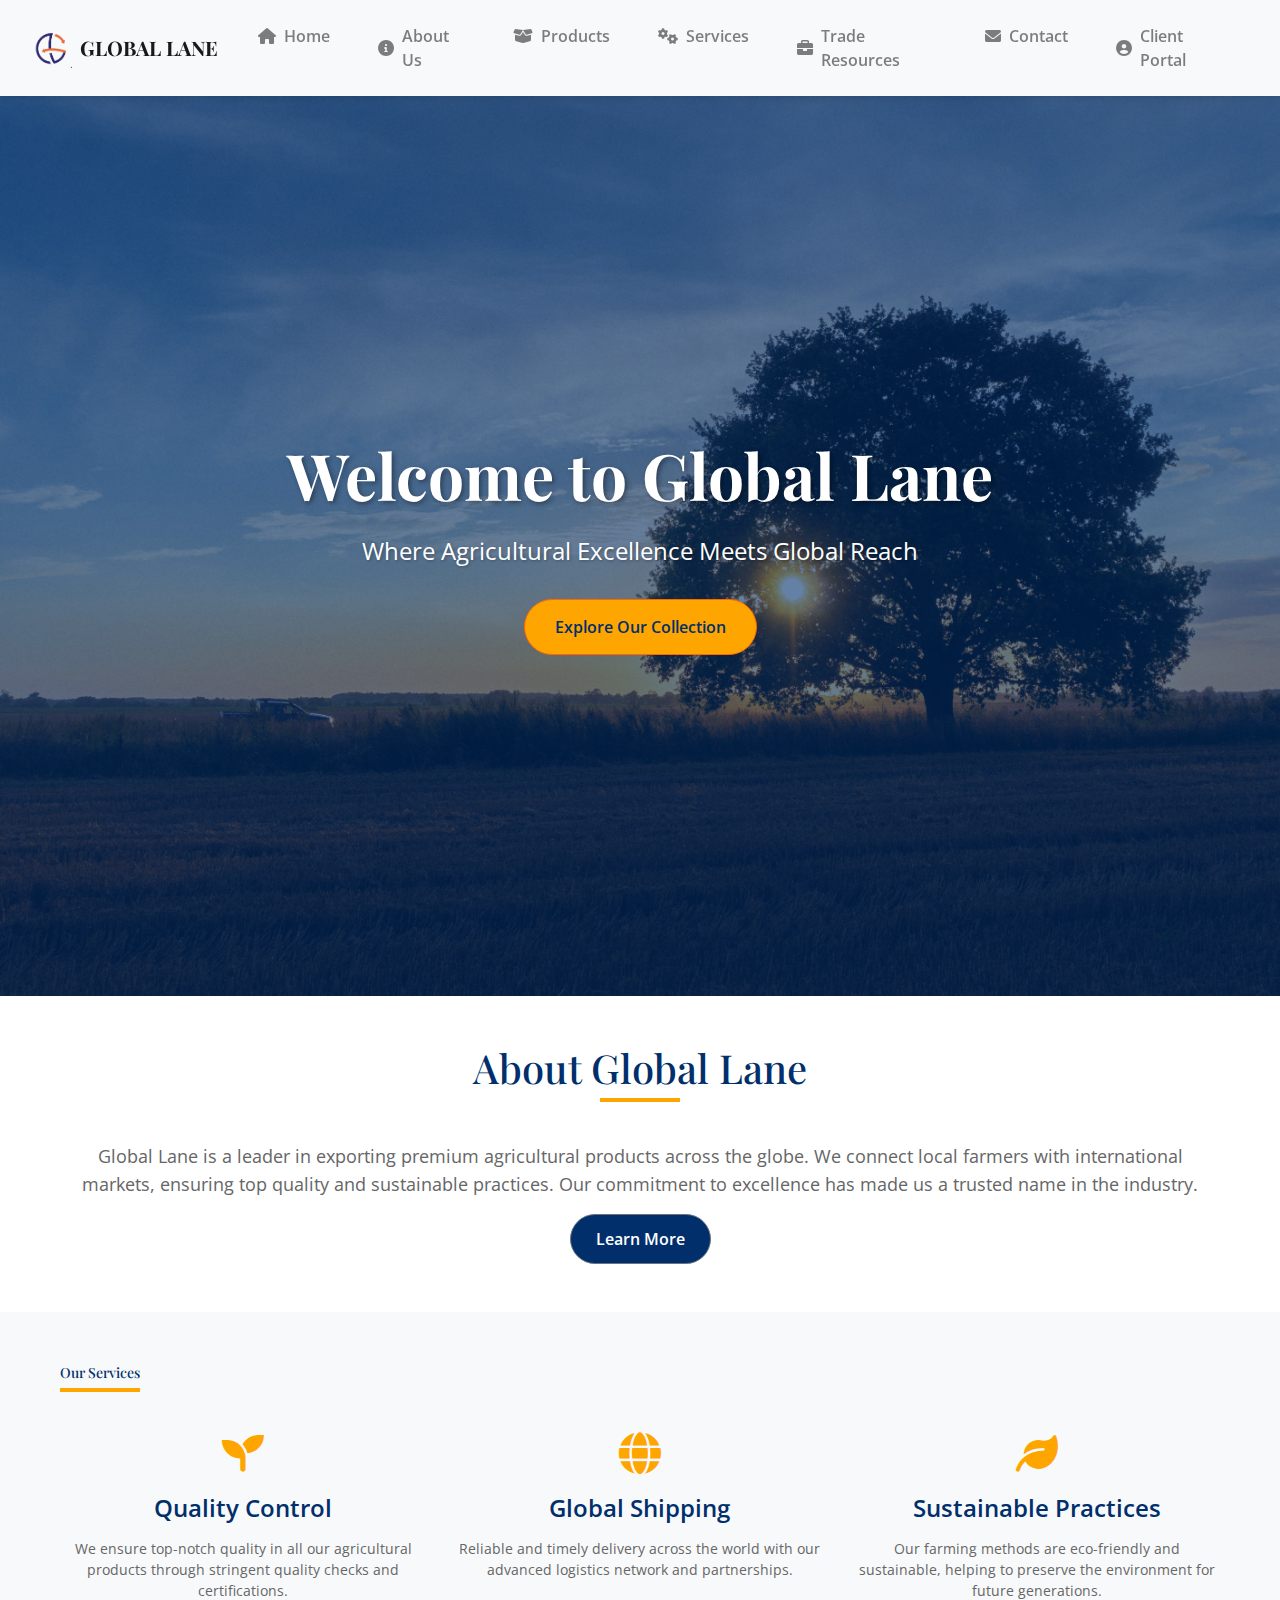
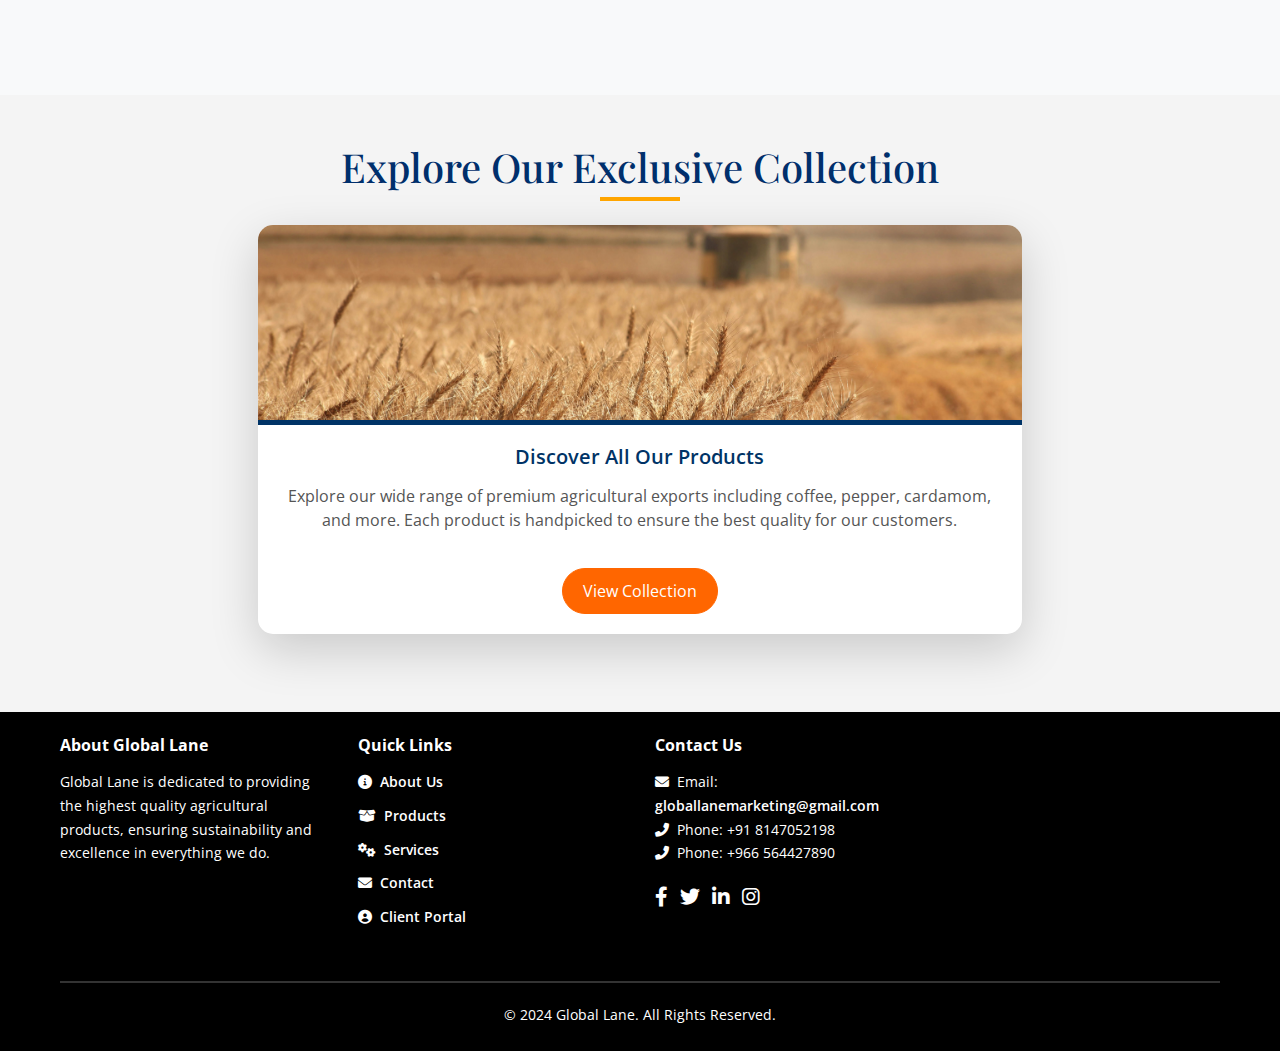
==== index.html @ 6f91a020 "hari" ====
<!DOCTYPE html>
<html lang="en">

<head>
    <meta charset="UTF-8">
    <meta name="viewport" content="width=device-width, initial-scale=1.0">
    <title>Global Lane | Premium Agricultural Exports</title>
    <link rel="stylesheet" href="https://stackpath.bootstrapcdn.com/bootstrap/4.5.2/css/bootstrap.min.css">
    <link href="https://fonts.googleapis.com/css2?family=Open+Sans:wght@400;600&family=Playfair+Display:wght@700&display=swap" rel="stylesheet">
    <link rel="stylesheet" href="styles.css">
    <link rel="stylesheet" href="https://cdnjs.cloudflare.com/ajax/libs/font-awesome/6.0.0-beta3/css/all.min.css">
    <link rel="icon" href="Globallane.png" type="image/x-icon">
    <!-- Google tag (gtag.js) -->
<script async src="https://www.googletagmanager.com/gtag/js?id=G-0VL8JG1CEC"></script>
<script>
  window.dataLayer = window.dataLayer || [];
  function gtag(){dataLayer.push(arguments);}
  gtag('js', new Date());

  gtag('config', 'G-0VL8JG1CEC');
</script>
</head>

<body>
    <!-- Navigation Bar -->
    <nav class="navbar navbar-expand-lg navbar-light bg-light sticky-top">
        <a class="navbar-brand" href="#">
            <img src="Globallane.png" alt="Global Lane Logo" class="logo mr-2"> Global Lane
        </a>
        <button class="navbar-toggler" type="button" data-toggle="collapse" data-target="#navbarNav">
            <span class="navbar-toggler-icon"></span>
        </button>
        <div class="collapse navbar-collapse" id="navbarNav">
            <ul class="navbar-nav ml-auto">
                <li class="nav-item">
                    <a class="nav-link" href="index.html">
                        <i class="fas fa-home mr-2"></i> Home
                    </a>
                </li>
                <li class="nav-item">
                    <a class="nav-link" href="about.html">
                        <i class="fas fa-info-circle mr-2"></i> About Us
                    </a>
                </li>
                <li class="nav-item">
                    <a class="nav-link" href="products.html">
                        <i class="fas fa-box-open mr-2"></i> Products
                    </a>
                </li>
                <li class="nav-item">
                    <a class="nav-link" href="services.html">
                        <i class="fas fa-cogs mr-2"></i> Services
                    </a>
                </li>
                <li class="nav-item">
                    <a class="nav-link" href="trade-resources.html">
                        <i class="fas fa-briefcase mr-2"></i> Trade Resources
                    </a>
                </li>
                <li class="nav-item">
                    <a class="nav-link" href="contact.html">
                        <i class="fas fa-envelope mr-2"></i> Contact
                    </a>
                </li>
                <li class="nav-item">
                    <a class="nav-link" href="client-portal.html">
                        <i class="fas fa-user-circle mr-2"></i> Client Portal
                    </a>
                </li>
            </ul>
        </div>
    </nav>
    
    <!-- Enhanced Hero Section -->
    <section class="hero position-relative">
        <div class="hero-content text-center">
            <h1>Welcome to Global Lane</h1>
            <p>Where Agricultural Excellence Meets Global Reach</p>
            <a href="products.html" class="btn btn-primary">Explore Our Collection</a>
        </div>
        <div class="overlay"></div> <!-- Add an overlay for a more stylish look -->
    </section>

    <!-- About Us Summary -->
    <section class="about-us py-5">
        <div class="container text-center">
            <h2>About Global Lane</h2>
            <p>Global Lane is a leader in exporting premium agricultural products across the globe. We connect local farmers with international markets, ensuring top quality and sustainable practices. Our commitment to excellence has made us a trusted name in the industry.</p>
            <a href="about.html" class="btn btn-secondary">Learn More</a>
        </div>
    </section>

    <!-- Key Services -->
    <section class="services py-5 bg-light">
        <div class="container">
            <h2 class="text-center">Our Services</h2>
            <div class="row text-center">
                <div class="col-md-4">
                    <i class="fas fa-seedling fa-3x"></i>
                    <h4>Quality Control</h4>
                    <p>We ensure top-notch quality in all our agricultural products through stringent quality checks and certifications.</p>
                </div>
                <div class="col-md-4">
                    <i class="fas fa-globe fa-3x"></i>
                    <h4>Global Shipping</h4>
                    <p>Reliable and timely delivery across the world with our advanced logistics network and partnerships.</p>
                </div>
                <div class="col-md-4">
                    <i class="fas fa-leaf fa-3x"></i>
                    <h4>Sustainable Practices</h4>
                    <p>Our farming methods are eco-friendly and sustainable, helping to preserve the environment for future generations.</p>
                </div>
            </div>
        </div>
    </section>

    <!-- Collection Section -->
    <!-- Our Collection Section -->
<!-- Our Collection Section -->
<section id="collection" class="py-5 text-center">
    <div class="container">
        <h2 class="mb-4">Explore Our Exclusive Collection</h2>
        <div class="row justify-content-center">
            <div class="col-md-8">
                <div class="card shadow-lg border-0">
                    <img src="meric-tuna-CE1OvMrZumQ-unsplash.jpg" class="card-img-top" alt="Our Products Collection">
                    <div class="card-body">
                        <h5 class="card-title">Discover All Our Products</h5>
                        <p class="card-text">
                            Explore our wide range of premium agricultural exports including coffee, pepper, cardamom, and more. Each product is handpicked to ensure the best quality for our customers.
                        </p>
                        <a href="products.html" class="btn btn-primary btn-lg mt-3">
                            View Collection
                        </a>
                    </div>
                </div>
             
                  
        </div>
    </div>
</section>



    <!-- Client Testimonials
    <section class="testimonials py-5 bg-light">
        <div class="container">
            <h2 class="text-center">What Our Clients Say</h2>
            <div id="testimonialCarousel" class="carousel slide" data-ride="carousel">
                <div class="carousel-inner">
                    <div class="carousel-item active">
                        <div class="d-flex justify-content-center">
                            <div class="testimonial text-center">
                                <p>"Global Lane provided us with the best quality produce, and their service was impeccable!"</p>
                                <h5>John Doe, ABC Corp</h5>
                            </div>
                        </div>
                    </div>
                    <div class="carousel-item">
                        <div class="d-flex justify-content-center">
                            <div class="testimonial text-center">
                                <p>"The shipment arrived on time, and the products exceeded our expectations in every way."</p>
                                <h5>Jane Smith, XYZ Ltd.</h5>
                            </div>
                        </div>
                    </div>
                    <div class="carousel-item">
                        <div class="d-flex justify-content-center">
                            <div class="testimonial text-center">
                                <p>"Global Lane's commitment to sustainability aligns perfectly with our company's values."</p>
                                <h5>Michael Lee, Green Earth</h5>
                            </div>
                        </div>
                    </div>
                </div>
                <a class="carousel-control-prev" href="#testimonialCarousel" role="button" data-slide="prev">
                    <span class="carousel-control-prev-icon" aria-hidden="true"></span>
                    <span class="sr-only">Previous</span>
                </a>
                <a class="carousel-control-next" href="#testimonialCarousel" role="button" data-slide="next">
                    <span class="carousel-control-next-icon" aria-hidden="true"></span>
                    <span class="sr-only">Next</span>
                </a>
            </div>
        </div>
    </section>
     -->

    <!-- Footer Section -->
    <footer class="footer bg-black text-white py-4">
        <div class="container">
            <div class="row">
                <!-- About Section -->
                <div class="col-md-3 mb-3">
                    <h5>About Global Lane</h5>
                    <p>Global Lane is dedicated to providing the highest quality agricultural products, ensuring sustainability and excellence in everything we do.</p>
                </div>
                <!-- Quick Links with Icons -->
                <div class="col-md-3 mb-3">
                    <h5>Quick Links</h5>
                    <ul class="list-unstyled">
                        <li><a href="about.html" class="text-white"><i class="fas fa-info-circle mr-2"></i>About Us</a></li>
                        <li><a href="products.html" class="text-white"><i class="fas fa-box-open mr-2"></i>Products</a></li>
                        <li><a href="services.html" class="text-white"><i class="fas fa-cogs mr-2"></i>Services</a></li>
                        <li><a href="contact.html" class="text-white"><i class="fas fa-envelope mr-2"></i>Contact</a></li>
                        <li><a href="client-portal.html" class="text-white"><i class="fas fa-user-circle mr-2"></i>Client Portal</a></li>
                    </ul>
                </div>
                <!-- Contact Section with Icons -->
                <div class="col-md-3">
                    <h5>Contact Us</h5>
                    <p><i class="fas fa-envelope mr-2"></i>Email: <a href="mailto:globallanemarketing@gmail.com" class="text-white">globallanemarketing@gmail.com</a></p>
                    <p><i class="fas fa-phone-alt mr-2"></i>Phone: +91 8147052198</p>
                    <p><i class="fas fa-phone-alt mr-2"></i>Phone: +966 564427890</p>
                    <div class="social-icons">
                        <a href="#" class="text-white mr-2"><i class="fab fa-facebook-f"></i></a>
                        <a href="#" class="text-white mr-2"><i class="fab fa-twitter"></i></a>
                        <a href="#" class="text-white mr-2"><i class="fab fa-linkedin-in"></i></a>
                        <a href="https://www.instagram.com/globallane_international/" class="text-white"><i class="fab fa-instagram"></i></a>
                    </div>
                </div>
            </div>
            <hr class="bg-white">
            <div class="text-center">
                <p>&copy; 2024 Global Lane. All Rights Reserved.</p>
            </div>
        </div>
    </footer>
    
    

<!-- Scripts -->
<script src="https://code.jquery.com/jquery-3.5.1.slim.min.js"></script>
<script src="https://cdn.jsdelivr.net/npm/@popperjs/core@2.5.2/dist/umd/popper.min.js"></script>
<script src="https://stackpath.bootstrapcdn.com/bootstrap/4.5.2/js/bootstrap.min.js"></script>
</body>

</html>
---- styles.css ----
/* Global Styles */
body, html {
    font-family: 'Open Sans', sans-serif;
    margin: 0;
    padding: 0;
    scroll-behavior: smooth;
    background-color: #f4f4f4;
    color: #333;
}

.container {
    max-width: 1200px;
    margin: 0 auto;
    padding: 0 20px;
}

/* Navigation Bar */
.navbar {
    background: rgba(0, 47, 108, 0.9);
    backdrop-filter: blur(10px);
    box-shadow: 0 2px 10px rgba(0, 0, 0, 0.1);
}

.navbar-brand {
    font-family: 'Playfair Display', serif;
    font-weight: 700;
    color: #FFA500;
}
.anton-regular {
    font-family: "Anton", sans-serif;
    font-weight: 400;
    font-style: normal;
  }
  
// <uniquifier>: Use a unique and descriptive class name
// <weight>: Use a value from 400 to 900

.playfair-display-uniquifier {
  font-family: "Playfair Display", serif;
  font-optical-sizing: auto;
  font-weight: <weight>;
  font-style: normal;
}

.nav-link {
    color: #ffffff;
    font-weight: 600;
    transition: color 0.3s ease;
}

.nav-link:hover {
    color: #FFA500;
}

/* Hero Section */
.hero {
    position: relative;
    height: 100vh;
    background: linear-gradient(rgba(0, 47, 108, 0.7), rgba(0, 47, 108, 0.7)), url('closeup-shot-rice-plant-sunset-with-plantation-background.jpg') center center/cover no-repeat;
    color: #ffffff;
    display: flex;
    align-items: center;
    justify-content: center;
    text-align: center;
    animation: fadeIn 2s ease-in-out;
}

.hero h1 {
    font-family: 'Playfair Display', serif;
    font-size: 3.5rem;
    font-weight: 700;
    margin-bottom: 20px;
    text-shadow: 2px 2px 5px rgba(0, 0, 0, 0.3);
}

.hero p {
    font-size: 1.5rem;
    margin-bottom: 30px;
    text-shadow: 1px 1px 3px rgba(0, 0, 0, 0.3);
}

.hero .btn {
    background-color: #FFA500;
    color: #002F6C;
    font-weight: 600;
    padding: 15px 30px;
    border-radius: 30px;
    transition: background-color 0.3s ease, transform 0.3s ease;
}

.hero .btn:hover {
    background-color: #002F6C;
    color: #FFA500;
    transform: scale(1.1);
}

@media (max-width: 768px) {
    .hero h1 {
        font-size: 2.5rem;
    }

    .hero p {
        font-size: 1.2rem;
    }

    .hero .btn {
        padding: 10px 20px;
    }
}

/* Section Headings */
section h2 {
    font-family: 'Playfair Display', serif;
    font-size: 2.5rem;
    color: #002F6C;
    margin-bottom: 40px;
    text-align: center;
    position: relative;
    z-index: 1;
    display: inline-block;
    padding-bottom: 10px;
}

section h2::after {
    content: '';
    width: 80px;
    height: 4px;
    background: #FFA500;
    position: absolute;
    left: 50%;
    bottom: 0;
    transform: translateX(-50%);
}

@media (max-width: 768px) {
    section h2 {
        font-size: 2rem;
    }
}

/* About Us Section */
.about-us {
    padding: 60px 0;
    background-color: #ffffff;
    animation: fadeInUp 1s ease-in-out;
}

.about-us p {
    font-size: 1.1rem;
    line-height: 1.6;
    color: #666;
}

.about-us .btn {
    background-color: #002F6C;
    color: #ffffff;
    font-weight: 600;
    border-radius: 30px;
    padding: 12px 25px;
    transition: background-color 0.3s ease, transform 0.3s ease;
}

.about-us .btn:hover {
    background-color: #FFA500;
    color: #002F6C;
    transform: scale(1.1);
}

/* Services Section */
.services {
    padding: 60px 0;
    background-color: #f4f4f4;
}

.services .col-md-4 {
    margin-bottom: 30px;
    animation: fadeInUp 1.2s ease-in-out;
}

.services i {
    color: #FFA500;
    margin-bottom: 20px;
}

.services h4 {
    color: #002F6C;
    font-weight: 600;
    margin-bottom: 15px;
}

.services p {
    color: #666;
}

/* Featured Products Section */
.featured-products {
    padding: 60px 0;
    background-color: #ffffff;
}

.featured-products .card {
    border: none;
    border-radius: 10px;
    box-shadow: 0 4px 20px rgba(0, 0, 0, 0.1);
    transition: transform 0.3s ease, box-shadow 0.3s ease;
    animation: fadeInUp 1.4s ease-in-out;
}

.featured-products .card:hover {
    transform: translateY(-10px);
    box-shadow: 0 8px 25px rgba(0, 0, 0, 0.2);
}

.featured-products .card img {
    border-top-left-radius: 10px;
    border-top-right-radius: 10px;
}

.featured-products .card-title {
    color: #002F6C;
    font-weight: 600;
    margin-bottom: 10px;
}

.featured-products .btn {
    background-color: #FFA500;
    color: #002F6C;
    font-weight: 600;
    border-radius: 30px;
    transition: background-color 0.3s ease, transform 0.3s ease;
}

.featured-products .btn:hover {
    background-color: #002F6C;
    color: #FFA500;
    transform: scale(1.1);
}

/* Testimonials Section */
.testimonials {
    padding: 60px 0;
    background-color: #f4f4f4;
}

.testimonials .testimonial {
    font-size: 1.2rem;
    color: #666;
    font-style: italic;
}

.testimonials h5 {
    color: #002F6C;
    font-weight: 600;
    margin-top: 20px;
}

/* Footer */
footer {
    background-color: #000000;
    color: #ffffff;
    padding: 20px 0;
}

footer p {
    margin: 0;
    font-size: 1rem;
}

footer a {
    color: #FFA500;
    font-weight: 600;
    transition: color 0.3s ease;
}

footer a:hover {
    color: #ffffff;
}

/* Animations */
@keyframes fadeIn {
    from {
        opacity: 0;
    }
    to {
        opacity: 1;
    }
}

@keyframes fadeInUp {
    from {
        opacity: 0;
        transform: translateY(20px);
    }
    to {
        opacity: 1;
        transform: translateY(0);
    }
}

/* Hero Section */
.hero {
    position: relative;
    height: 100vh;
    background: url('pexels-iurii-laimin-78973777-18780597.jpg') center center/cover no-repeat;
    color: #ffffff;
    display: flex;
    align-items: center;
    justify-content: center;
    text-align: center;
    overflow: hidden;
}

.hero .overlay {
    position: absolute;
    top: 0;
    left: 0;
    width: 100%;
    height: 100%;
    background: rgba(0, 47, 108, 0.6); /* Semi-transparent blue overlay */
    z-index: 1;
}

.hero-content {
    position: relative;
    z-index: 2;
}

.hero h1 {
    font-family: 'Playfair Display', serif;
    font-size: 4rem;
    font-weight: 700;
    margin-bottom: 20px;
    text-shadow: 2px 2px 5px rgba(0, 0, 0, 0.4);
}

.hero p {
    font-size: 1.5rem;
    margin-bottom: 30px;
    text-shadow: 1px 1px 3px rgba(0, 0, 0, 0.3);
}

.hero .btn {
    background-color: #FFA500;
    color: #002F6C;
    font-weight: 600;
    padding: 15px 30px;
    border-radius: 30px;
    transition: background-color 0.3s ease, transform 0.3s ease;
    z-index: 2;
}

.hero .btn:hover {
    background-color: #002F6C;
    color: #FFA500;
    transform: scale(1.1);
}

@media (max-width: 768px) {
    .hero h1 {
        font-size: 2.5rem;
    }

    .hero p {
        font-size: 1.2rem;
    }

    .hero .btn {
        padding: 10px 20px;
    }
}


/* Navbar */
.navbar {
    background-color: #002F6C; /* Dark blue background */
    padding: 1rem 2rem;
    box-shadow: 0 4px 8px rgba(0, 0, 0, 0.2);
}

.navbar-brand {
    display: flex;
    align-items: center;
    color: #FFA500; /* Orange color for brand text */
    font-family: 'Playfair Display', serif;
    font-weight: 700;
    text-transform: uppercase;
    transition: color 0.3s ease;
}

.navbar-brand .logo {
    height: 40px;
    margin-right: 10px;
    transition: transform 0.3s ease;
}

.navbar-brand:hover .logo {
    transform: scale(1.1);
}

.navbar-brand:hover {
    color: #ffffff; /* Change brand text color on hover */
}

.navbar-toggler {
    border: none;
    background-color: transparent;
    transition: background-color 0.3s ease;
}

.navbar-toggler-icon {
    background-image: url('data:image/svg+xml,%3Csvg xmlns="http://www.w3.org/2000/svg" width="24" height="24" fill="none" stroke="%23FFA500" stroke-width="2" stroke-linecap="round" stroke-linejoin="round"%3E%3Cpath d="M4 6h16M4 12h16m-7 6h7"%3E%3C/path%3E%3C/svg%3E');
}

.navbar-toggler:hover {
    background-color: rgba(255, 165, 0, 0.2); /* Light orange background on hover */
}

.navbar-nav .nav-item {
    margin: 0 1rem;
}

.navbar-nav .nav-link {
    color: #ffffff; /* White color for nav links */
    font-family: 'Open Sans', sans-serif;
    font-weight: 600;
    transition: color 0.3s ease, padding 0.3s ease;
}

.navbar-nav .nav-link:hover {
    color: #FFA500; /* Orange color on hover */
    padding-bottom: 5px; /* Add a subtle underline effect */
    border-bottom: 2px solid #FFA500;
}

.navbar-collapse {
    justify-content: flex-end;
}

@media (max-width: 768px) {
    .navbar {
        padding: 0.5rem 1rem;
    }

    .navbar-brand .logo {
        height: 30px;
    }
}



/* Featured Products Section */
.featured-products {
    background-color: #f8f9fa;
    padding: 60px 0;
}

.featured-products h2 {
    font-size: 2.5rem;
    margin-bottom: 30px;
    color: #003366; /* Dark blue for the title */
    font-family: 'Playfair Display', serif;
    font-weight: 700;
    position: relative;
    display: inline-block;
}

.featured-products h2::after {
    content: '';
    display: block;
    width: 80px;
    height: 4px;
    background-color: #ff6600; /* Orange underline */
    margin: 10px auto 0;
    border-radius: 2px;
}

.card {
    border: none;
    border-radius: 15px;
    overflow: hidden;
    box-shadow: 0 4px 8px rgba(0, 0, 0, 0.1);
    transition: transform 0.3s ease, box-shadow 0.3s ease;
    position: relative;
    text-align: center;
    margin-bottom: 30px; /* Space below each card */
}

.card:hover {
    transform: translateY(-10px);
    box-shadow: 0 8px 16px rgba(0, 0, 0, 0.2);
}

.card-img-top {
    width: 100%;
    height: 200px; /* Fixed height for consistent image size */
    object-fit: cover; /* Ensures the image covers the area without distortion */
    border-bottom: 5px solid #003366; /* Dark blue border at the bottom of the image */
    transition: opacity 0.5s ease;
}

.card:hover .card-img-top {
    opacity: 0.8;
}

.card-body {
    padding: 20px;
}

.card-title {
    font-size: 1.25rem;
    color: #003366; /* Dark blue for the title */
    font-weight: 600;
    margin-bottom: 15px;
}

.card-text {
    color: #555; /* Darker gray for the text */
    font-size: 1rem;
    margin-bottom: 20px;
}

.btn-primary {
    background-color: #ff6600; /* Orange button background */
    border-color: #ff6600; /* Orange button border */
    border-radius: 30px;
    padding: 10px 20px;
    font-size: 1rem;
    transition: background-color 0.3s ease, border-color 0.3s ease;
}

.btn-primary:hover {
    background-color: #e65c00; /* Darker orange for hover effect */
    border-color: #e65c00; /* Darker orange border on hover */
}

@media (max-width: 767px) {
    .featured-products h2 {
        font-size: 2rem;
    }
    
    .card-title {
        font-size: 1.1rem;
    }
    
    .card-text {
        font-size: 0.9rem;
    }
}


/* Footer Styles */
.footer {
    background-color: #000000; /* Dark background for the footer */
    color: #fff; /* White text color */
    padding: 40px 0;
}

.footer h5 {
    font-size: 1.25rem;
    margin-bottom: 20px;
    font-weight: 600;
}

.footer p {
    font-size: 0.875rem;
    line-height: 1.6;
}

.footer ul {
    padding-left: 0;
    list-style: none;
}

.footer ul li {
    margin-bottom: 10px;
}

.footer ul li a {
    color: #fff;
    text-decoration: none;
}

.footer ul li a:hover {
    text-decoration: underline;
}

.social-icons {
    margin-top: 15px;
}

.social-icons a {
    color: #fff;
    font-size: 1.5rem;
    margin-right: 10px;
    transition: color 0.3s ease;
}

.social-icons a:hover {
    color: #ff6600; /* Orange color for hover effect */
}

hr {
    border: 0;
    height: 1px;
    background-color: #fff; /* White horizontal rule */
    margin: 20px 0;
}

.text-center {
    text-align: center;
    font-size: 0.875rem;
}

@media (max-width: 767px) {
    .footer {
        padding: 30px 0;
    }

    .footer h5 {
        font-size: 1.1rem;
    }

    .footer p, .footer ul li a {
        font-size: 0.75rem;
    }

    .social-icons a {
        font-size: 1.25rem;
    }
}











/* Footer Styles */
.footer {
    background-color: #000000; /* Pure black background */
    color: #ffffff; /* White text */
    padding: 40px 0; /* Padding for better spacing */
    font-size: 14px; /* Adjust text size */
}

.footer img {
    max-width: 150px; /* Adjust the logo size */
    margin-bottom: 15px;
}

.footer h5 {
    font-weight: bold; /* Make headings bold */
    margin-bottom: 15px;
    font-size: 16px; /* Adjust heading size */
}

.footer p, .footer a {
    font-size: 14px;
    line-height: 1.7; /* Increase line spacing for readability */
    color: #ffffff; /* Ensure links are white */
}

.footer a:hover {
    text-decoration: underline; /* Add underline on hover */
    color: #f4d03f; /* Optional hover color */
}

.footer .social-icons a {
    font-size: 20px; /* Make social icons bigger */
    margin-right: 10px; /* Space between icons */
    transition: color 0.3s ease; /* Smooth transition effect */
}

.footer .social-icons a:hover {
    color: #f4d03f; /* Change icon color on hover */
}

/* Responsive adjustments for smaller screens */
@media (max-width: 768px) {
    .footer .row {
        text-align: center; /* Center-align text on mobile */
    }

    .footer .col-md-3 {
        margin-bottom: 30px; /* Space between sections */
    }
}

/* Style for the horizontal line */
.footer hr.bg-white {
    border-top: 1px solid #ffffff;
    opacity: 0.2; /* Slightly fade the line */
    margin: 20px 0;
}

.footer .text-center {
    margin-top: 20px; /* Space between sections */
    font-size: 13px; /* Smaller copyright text */
}
/* General Navbar Styling */
.navbar {
    font-size: 16px;
    font-weight: 500;
    box-shadow: 0 2px 5px rgba(0, 0, 0, 0.1);
}

.navbar-brand {
    font-size: 20px;
    font-weight: bold;
    display: flex;
    align-items: center;
}

.navbar .logo {
    width: 40px;
    height: auto;
}

.navbar-nav .nav-link {
    position: relative;
    padding-left: 15px;
    display: flex;
    align-items: center;
}

.navbar-nav .nav-link i {
    margin-right: 8px;
}

.navbar-nav .nav-item .fas {
    display: inline-block;
}

/* Ensure both text and icons show on mobile screens */
.navbar-nav .nav-text {
    display: inline-block;
}

@media (max-width: 991.98px) {
    .navbar-nav .nav-link {
        justify-content: flex-start;
    }
    .navbar-nav .nav-link i {
        display: inline-block;
    }
    .navbar-nav .nav-link span {
        display: inline-block;
    }
}

/* Sticky Navbar */
.sticky-top {
    position: sticky;
    top: 0;
    z-index: 1030;
}

/* Navbar-toggler custom */
.navbar-toggler {
    border: none;
}

.navbar-toggler-icon {
    color: #000;
}
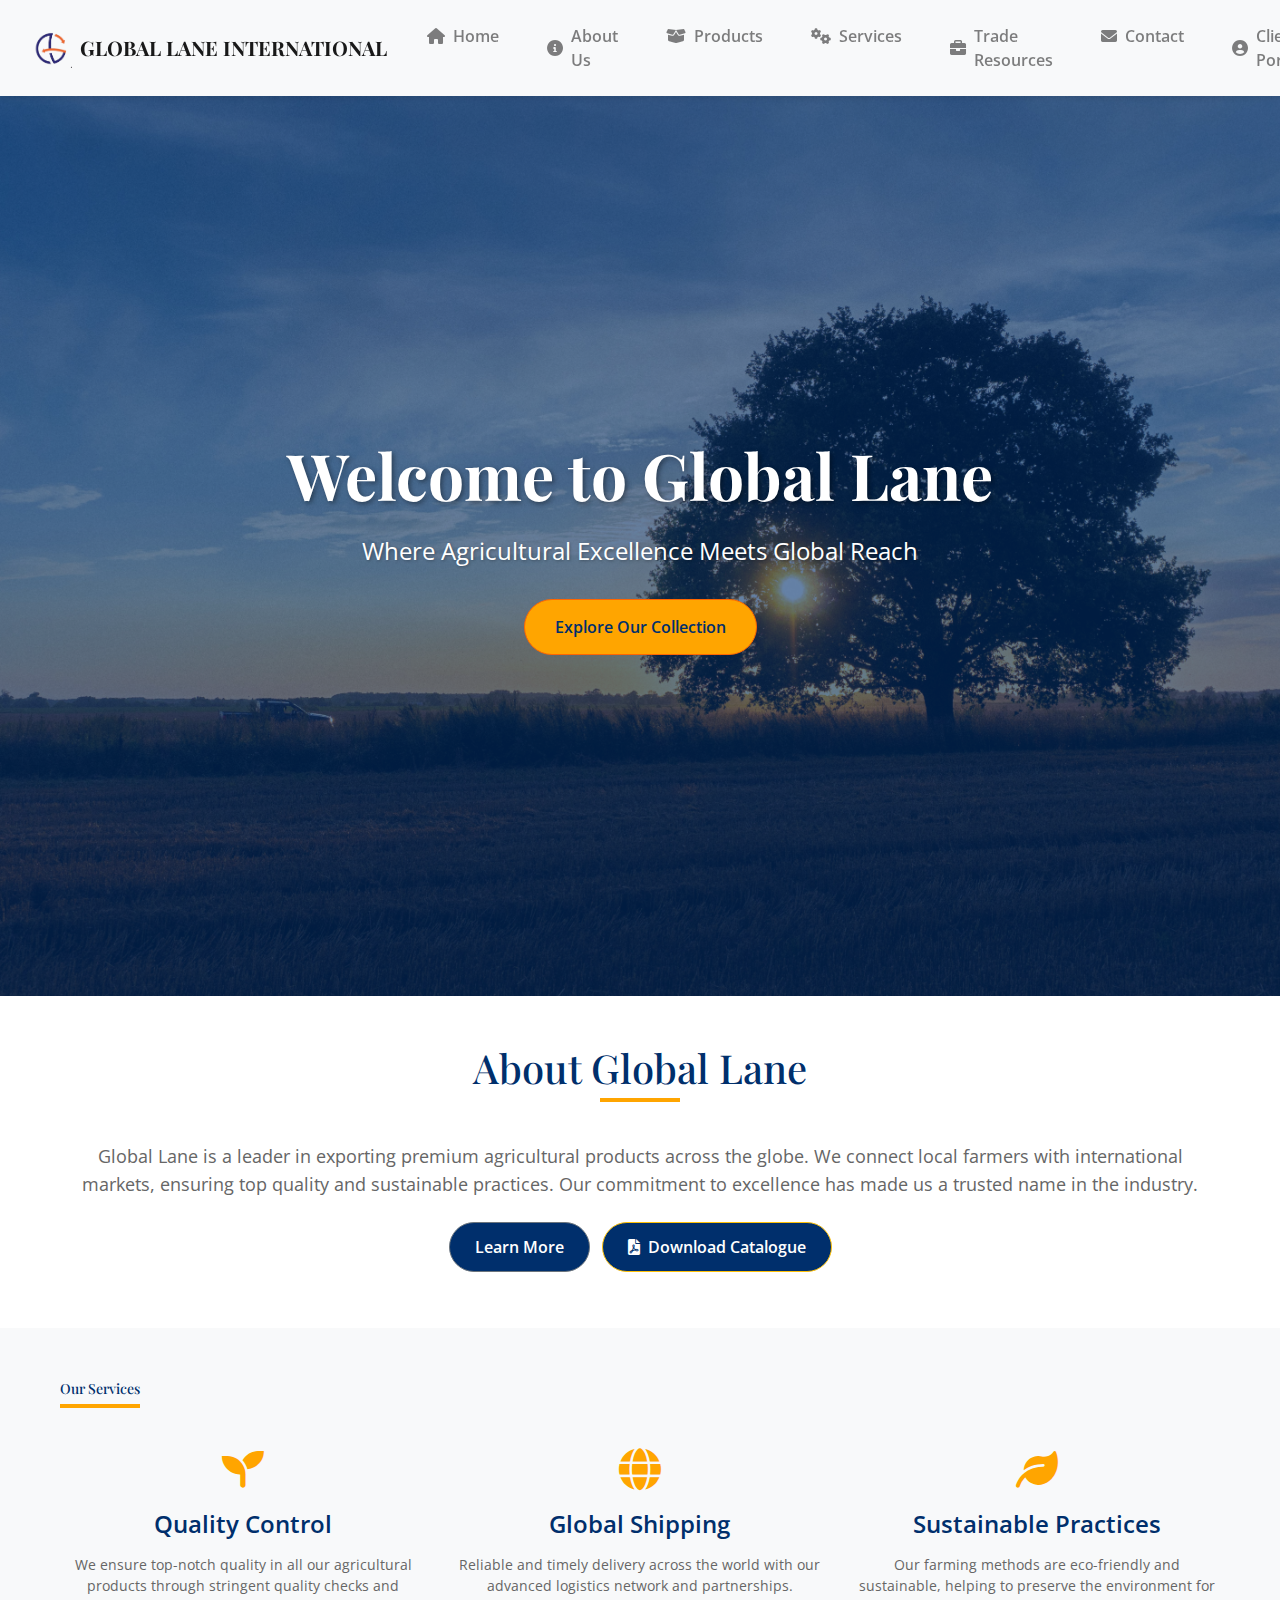
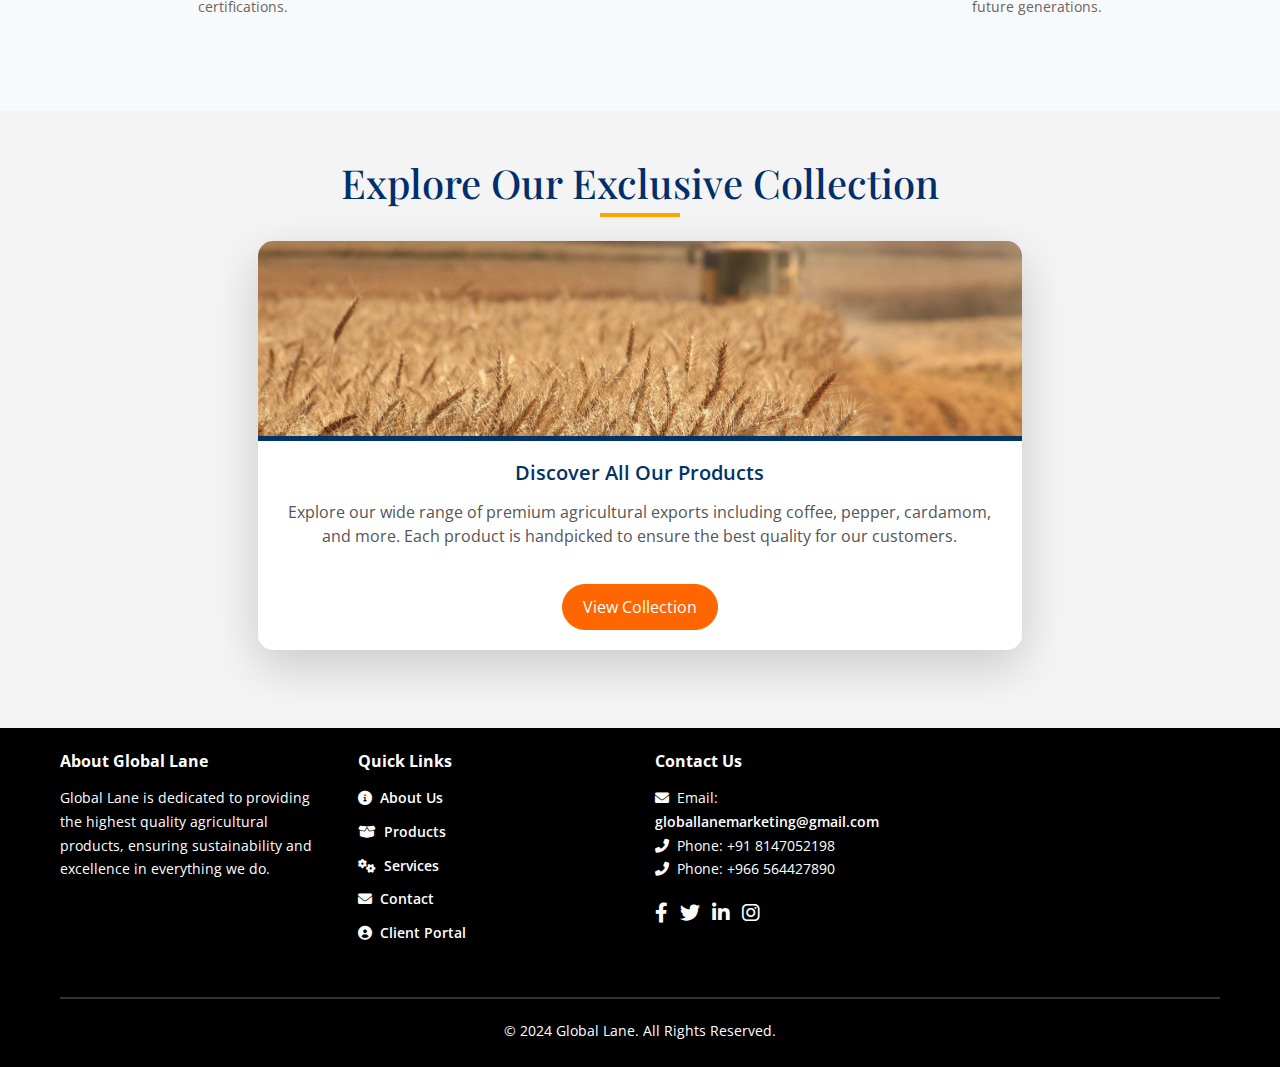
==== commit abb2c02f: "hari" ====
--- a/index.html
+++ b/index.html
@@ -25,7 +25,7 @@
     <!-- Navigation Bar -->
     <nav class="navbar navbar-expand-lg navbar-light bg-light sticky-top">
         <a class="navbar-brand" href="#">
-            <img src="Globallane.png" alt="Global Lane Logo" class="logo mr-2"> Global Lane
+            <img src="Globallane.png" alt="Global Lane Logo" class="logo mr-2"> Global Lane international
         </a>
         <button class="navbar-toggler" type="button" data-toggle="collapse" data-target="#navbarNav">
             <span class="navbar-toggler-icon"></span>
@@ -81,14 +81,18 @@
         <div class="overlay"></div> <!-- Add an overlay for a more stylish look -->
     </section>
 
-    <!-- About Us Summary -->
-    <section class="about-us py-5">
-        <div class="container text-center">
-            <h2>About Global Lane</h2>
-            <p>Global Lane is a leader in exporting premium agricultural products across the globe. We connect local farmers with international markets, ensuring top quality and sustainable practices. Our commitment to excellence has made us a trusted name in the industry.</p>
-            <a href="about.html" class="btn btn-secondary">Learn More</a>
-        </div>
-    </section>
+   <!-- About Us Summary -->
+<section class="about-us py-5">
+    <div class="container text-center">
+        <h2>About Global Lane</h2>
+        <p>Global Lane is a leader in exporting premium agricultural products across the globe. We connect local farmers with international markets, ensuring top quality and sustainable practices. Our commitment to excellence has made us a trusted name in the industry.</p>
+        <a href="about.html" class="btn btn-secondary">Learn More</a>
+        <a href="Global lane internationals (5).pdf" class="btn btn-warning text-black ml-2" download>
+            <i class="fas fa-file-pdf mr-2"></i>Download Catalogue
+        </a>
+    </div>
+</section>
+
 
     <!-- Key Services -->
     <section class="services py-5 bg-light">
@@ -233,6 +237,7 @@
 <script src="https://code.jquery.com/jquery-3.5.1.slim.min.js"></script>
 <script src="https://cdn.jsdelivr.net/npm/@popperjs/core@2.5.2/dist/umd/popper.min.js"></script>
 <script src="https://stackpath.bootstrapcdn.com/bootstrap/4.5.2/js/bootstrap.min.js"></script>
+<script src="//code.tidio.co/fjgprq25fxgazubmyuisroq0l3ivr0a1.js" async></script>
 </body>
 
 </html>
--- a/styles.css
+++ b/styles.css
@@ -13,6 +13,28 @@
     margin: 0 auto;
     padding: 0 20px;
 }
+/* About Us Section */
+.about-us .btn {
+    margin: 0.5rem 0;
+}
+
+.about-us .btn-warning {
+    display: inline-block; /* Ensure buttons are on the same row unless stacked */
+    margin-left: 0; /* Reset left margin for smaller screens */
+}
+
+/* Stacking buttons on smaller screens */
+@media (max-width: 576px) {
+    .about-us .btn {
+        display: block; /* Stack buttons vertically */
+        width: 100%; /* Full-width for better usability */
+    }
+
+    .about-us .btn-warning {
+        margin-top: 0.5rem; /* Add spacing between stacked buttons */
+    }
+}
+
 
 /* Navigation Bar */
 .navbar {
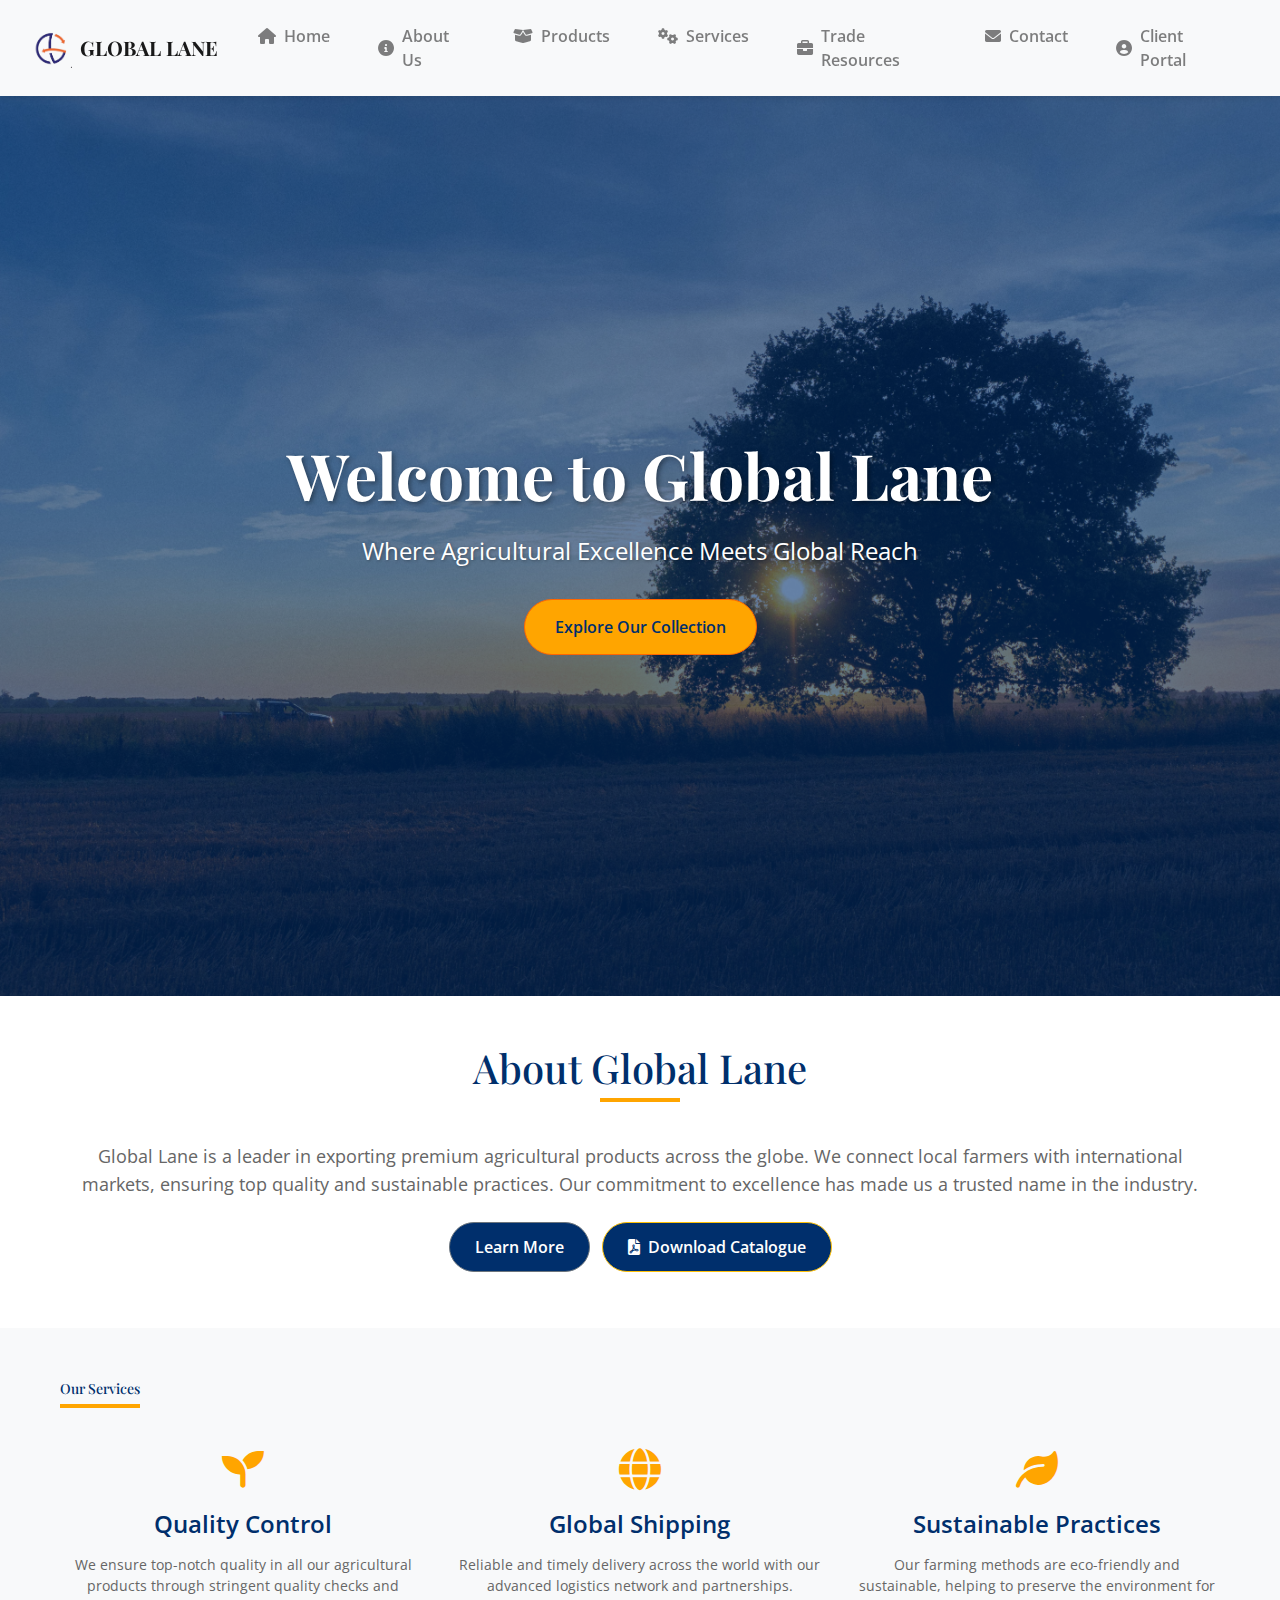
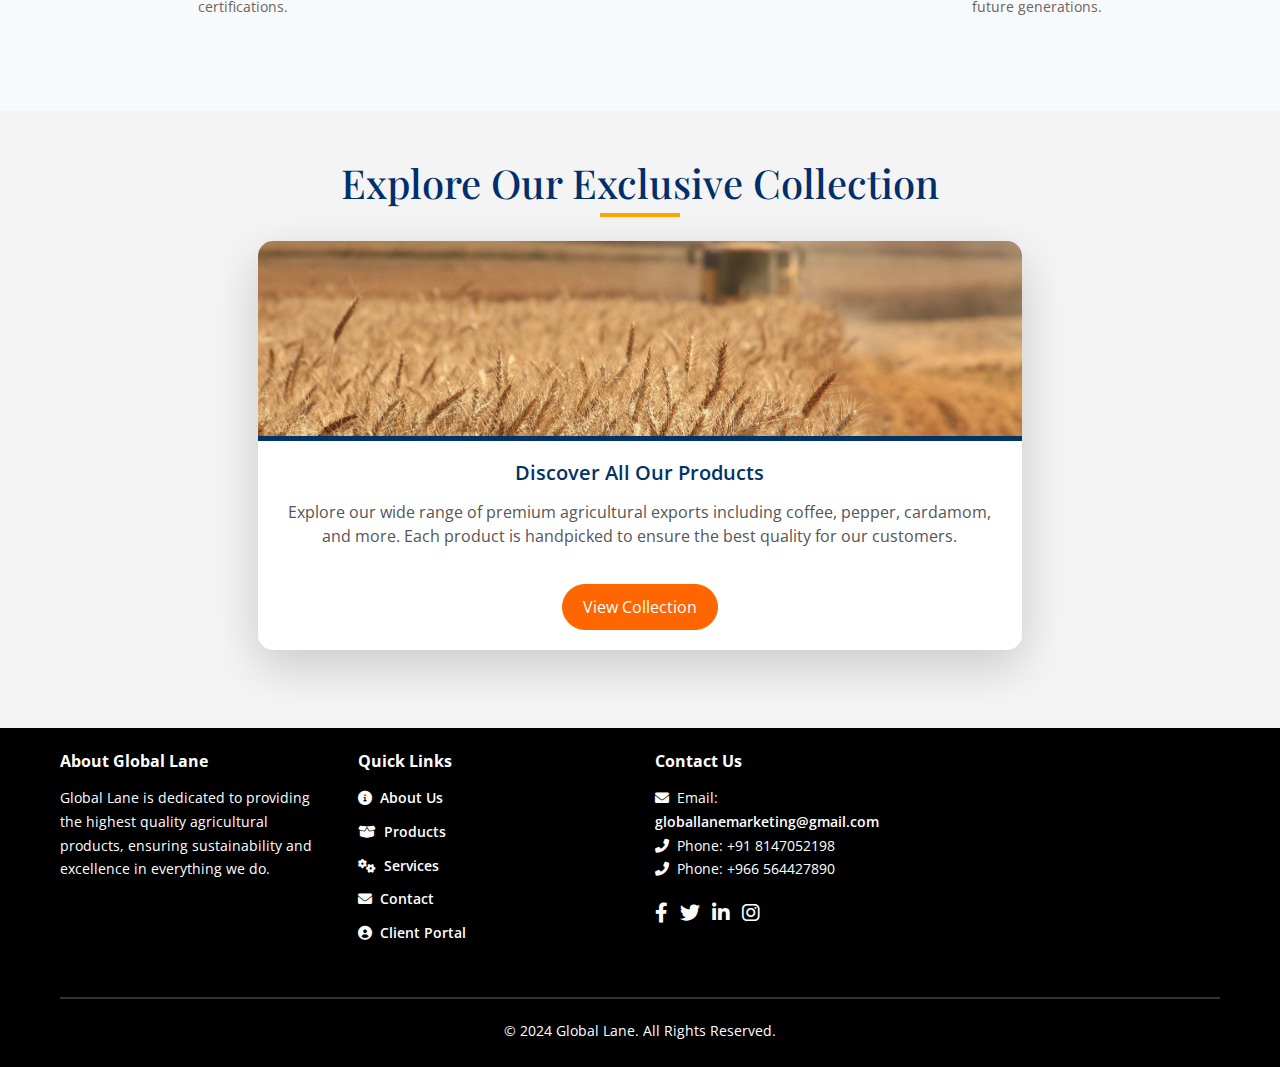
==== commit 2d6d4eee: "Update index.html" ====
--- a/index.html
+++ b/index.html
@@ -25,7 +25,7 @@
     <!-- Navigation Bar -->
     <nav class="navbar navbar-expand-lg navbar-light bg-light sticky-top">
         <a class="navbar-brand" href="#">
-            <img src="Globallane.png" alt="Global Lane Logo" class="logo mr-2"> Global Lane international
+            <img src="Globallane.png" alt="Global Lane Logo" class="logo mr-2"> Global Lane 
         </a>
         <button class="navbar-toggler" type="button" data-toggle="collapse" data-target="#navbarNav">
             <span class="navbar-toggler-icon"></span>
--- a/styles.css
+++ b/styles.css
@@ -130,6 +130,35 @@
     }
 }
 
+
+/* Additional custom styles for responsiveness */
+.reliable-trusted-services h2 {
+    font-size: 2.5rem;
+}
+
+.reliable-trusted-services p, .reliable-trusted-services ul {
+    font-size: 1.2rem;
+}
+
+/* Ensure text and icons are well adjusted on mobile */
+@media (max-width: 768px) {
+    .reliable-trusted-services h2 {
+        font-size: 2rem;
+    }
+
+    .reliable-trusted-services p {
+        font-size: 1rem;
+    }
+
+    .service-icon i {
+        font-size: 3rem;
+    }
+
+    .reliable-trusted-services .col-md-4 {
+        margin-bottom: 30px;
+    }
+}
+
 /* Section Headings */
 section h2 {
     font-family: 'Playfair Display', serif;
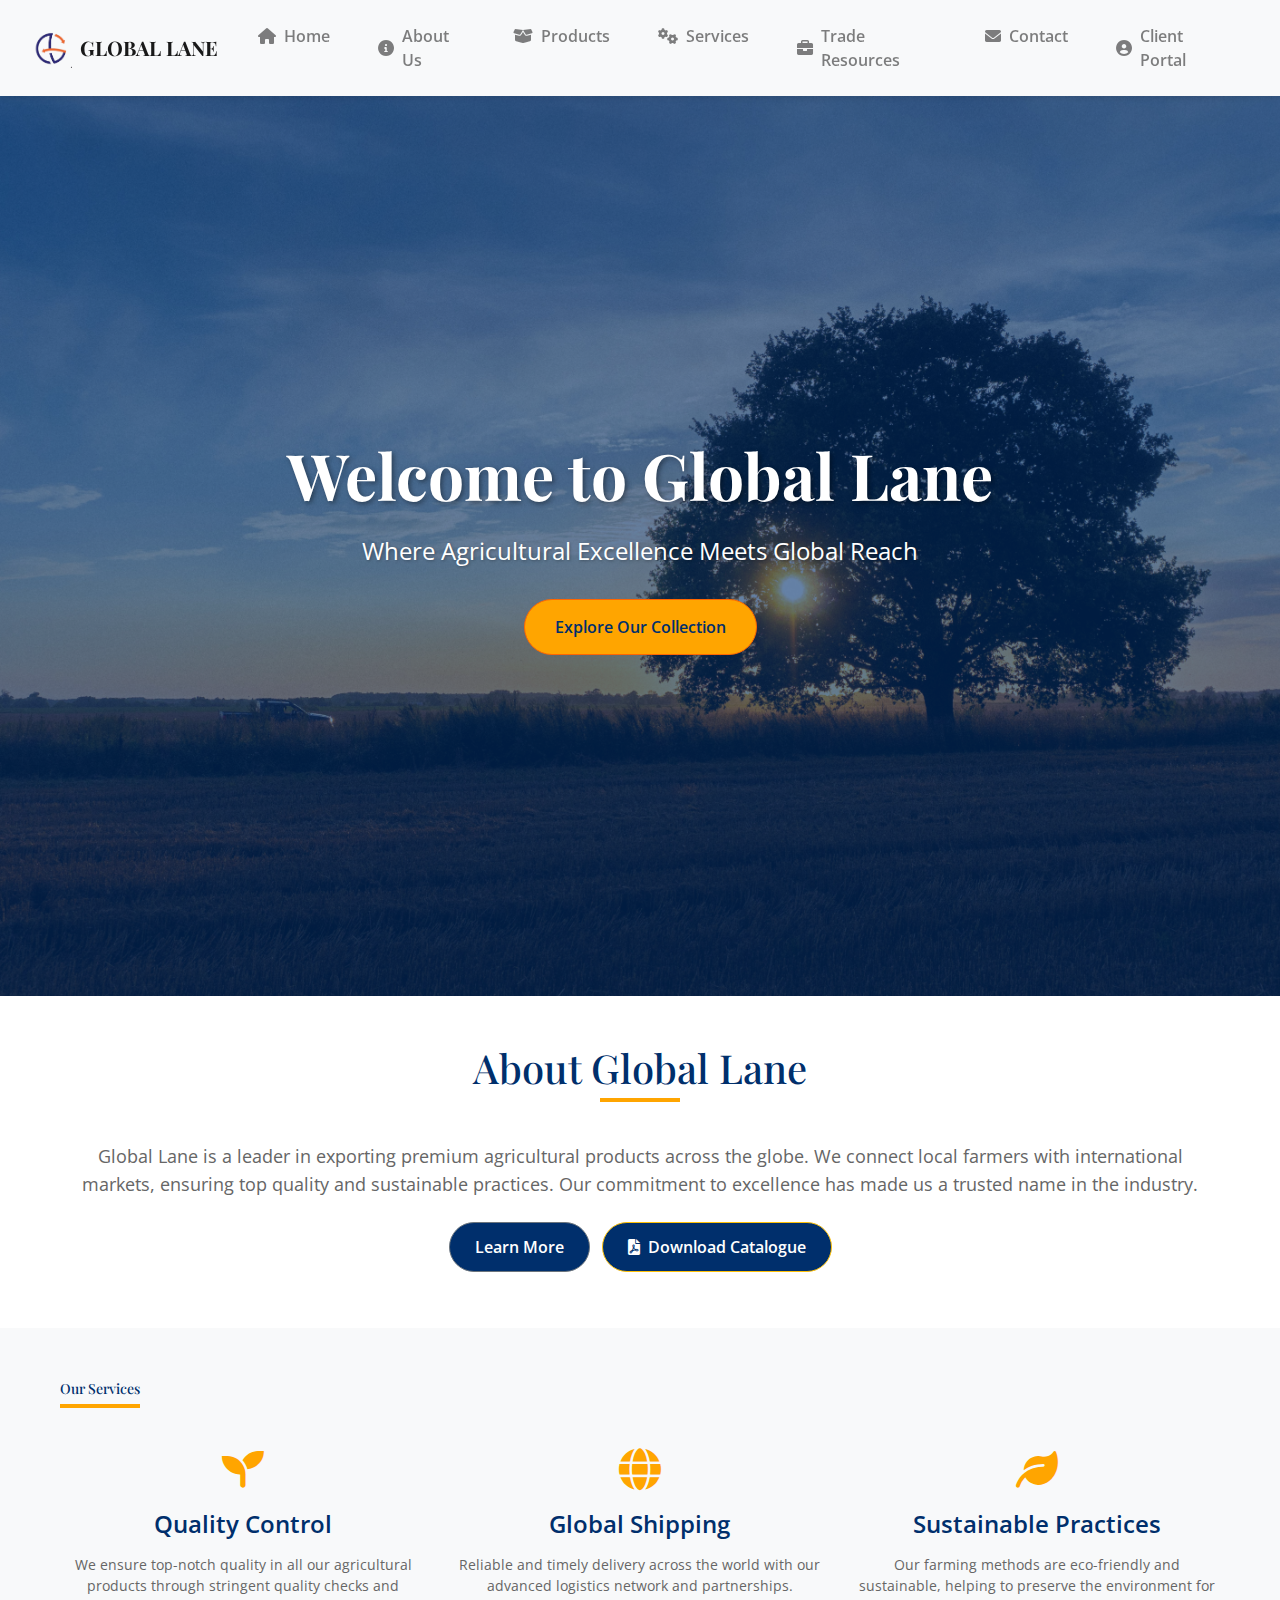
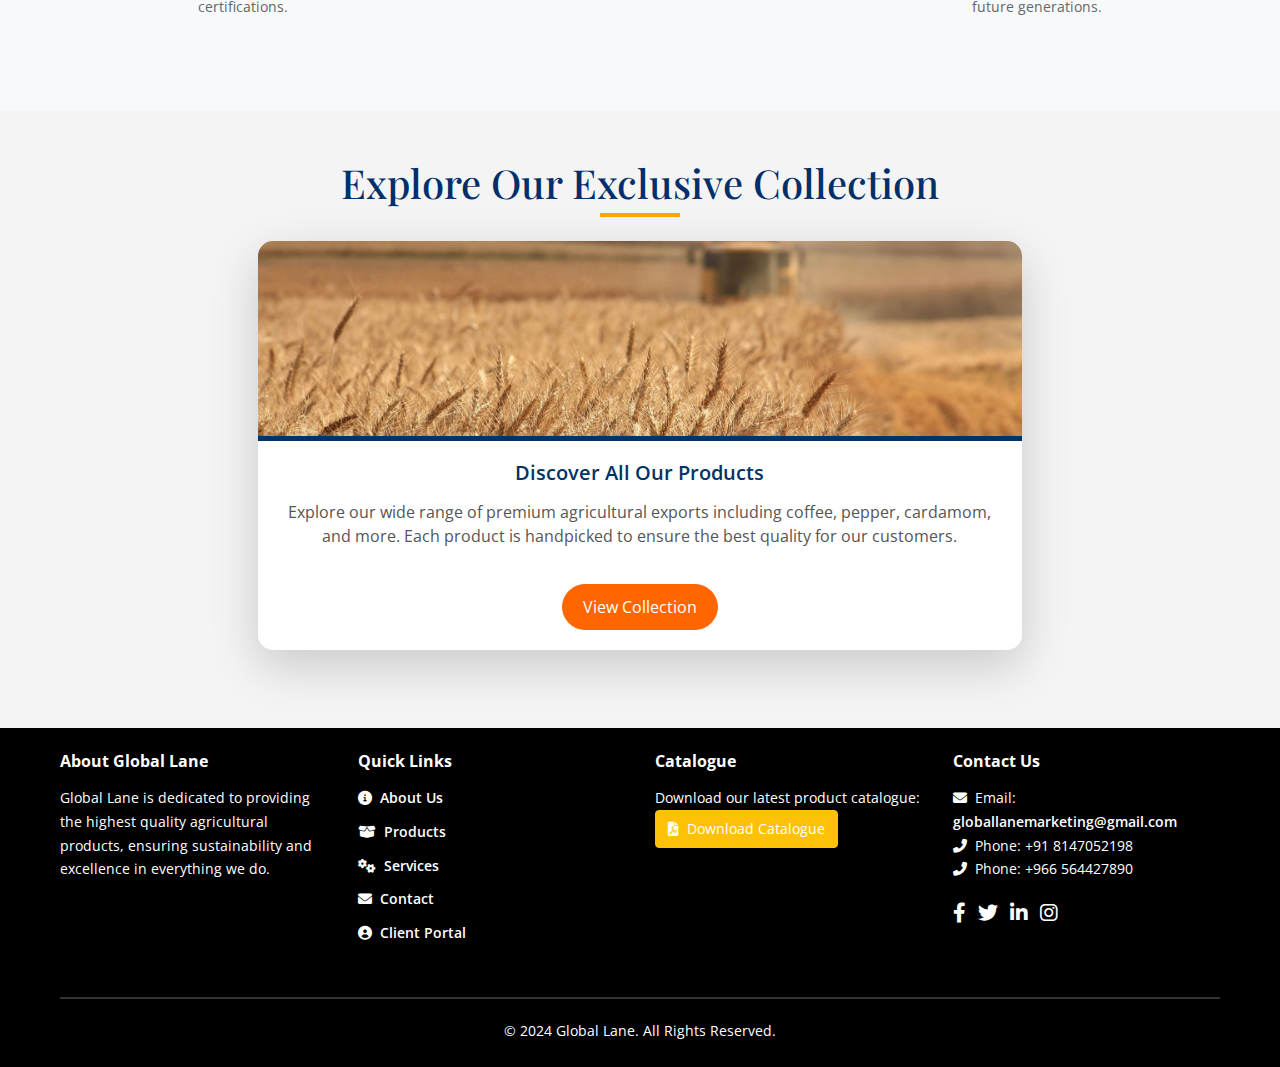
==== commit 8ee7210e: "hari" ====
--- a/index.html
+++ b/index.html
@@ -210,6 +210,14 @@
                         <li><a href="client-portal.html" class="text-white"><i class="fas fa-user-circle mr-2"></i>Client Portal</a></li>
                     </ul>
                 </div>
+
+                <div class="col-md-3">
+                    <h5>Catalogue</h5>
+                    <p>Download our latest product catalogue:</p>
+                    <a href="path-to-your-catalogue.pdf" class="btn btn-warning text-black" download>
+                        <i class="fas fa-file-pdf mr-2 text-black"></i>Download Catalogue
+                    </a>
+                </div>
                 <!-- Contact Section with Icons -->
                 <div class="col-md-3">
                     <h5>Contact Us</h5>
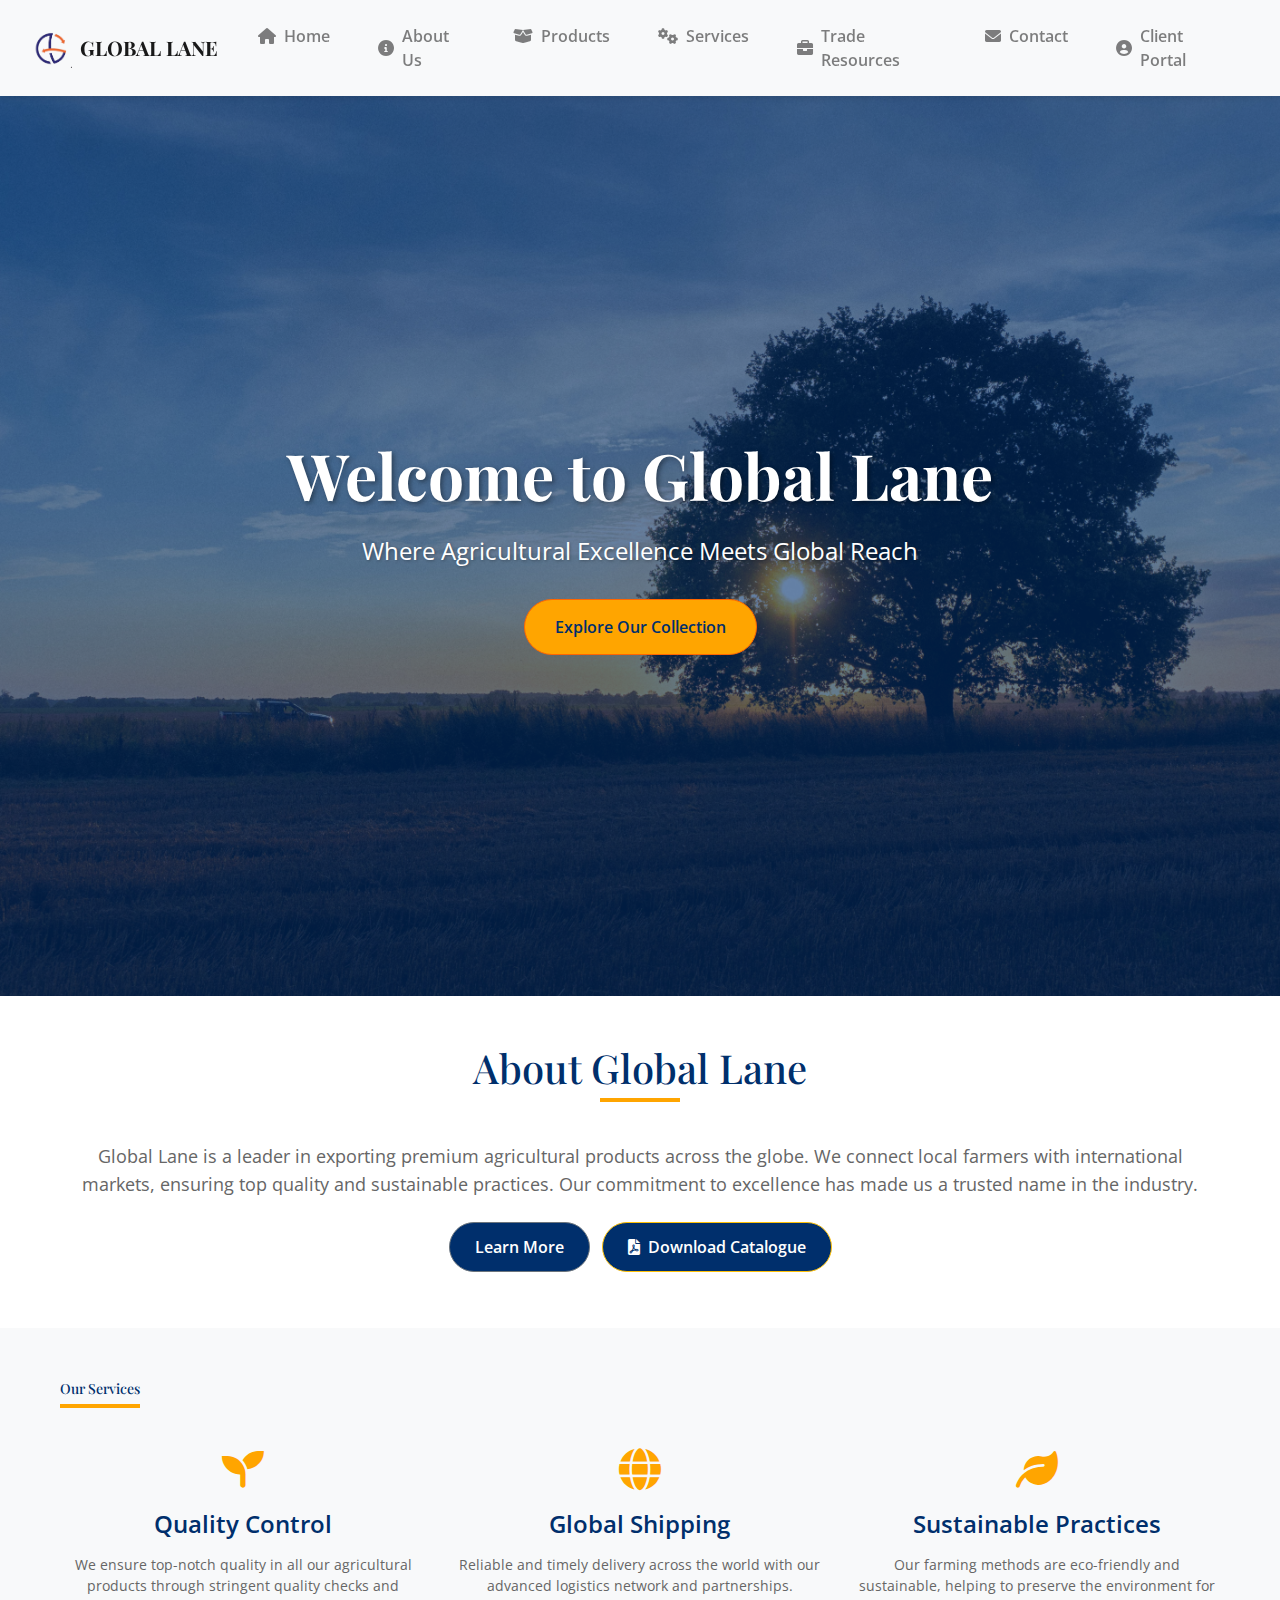
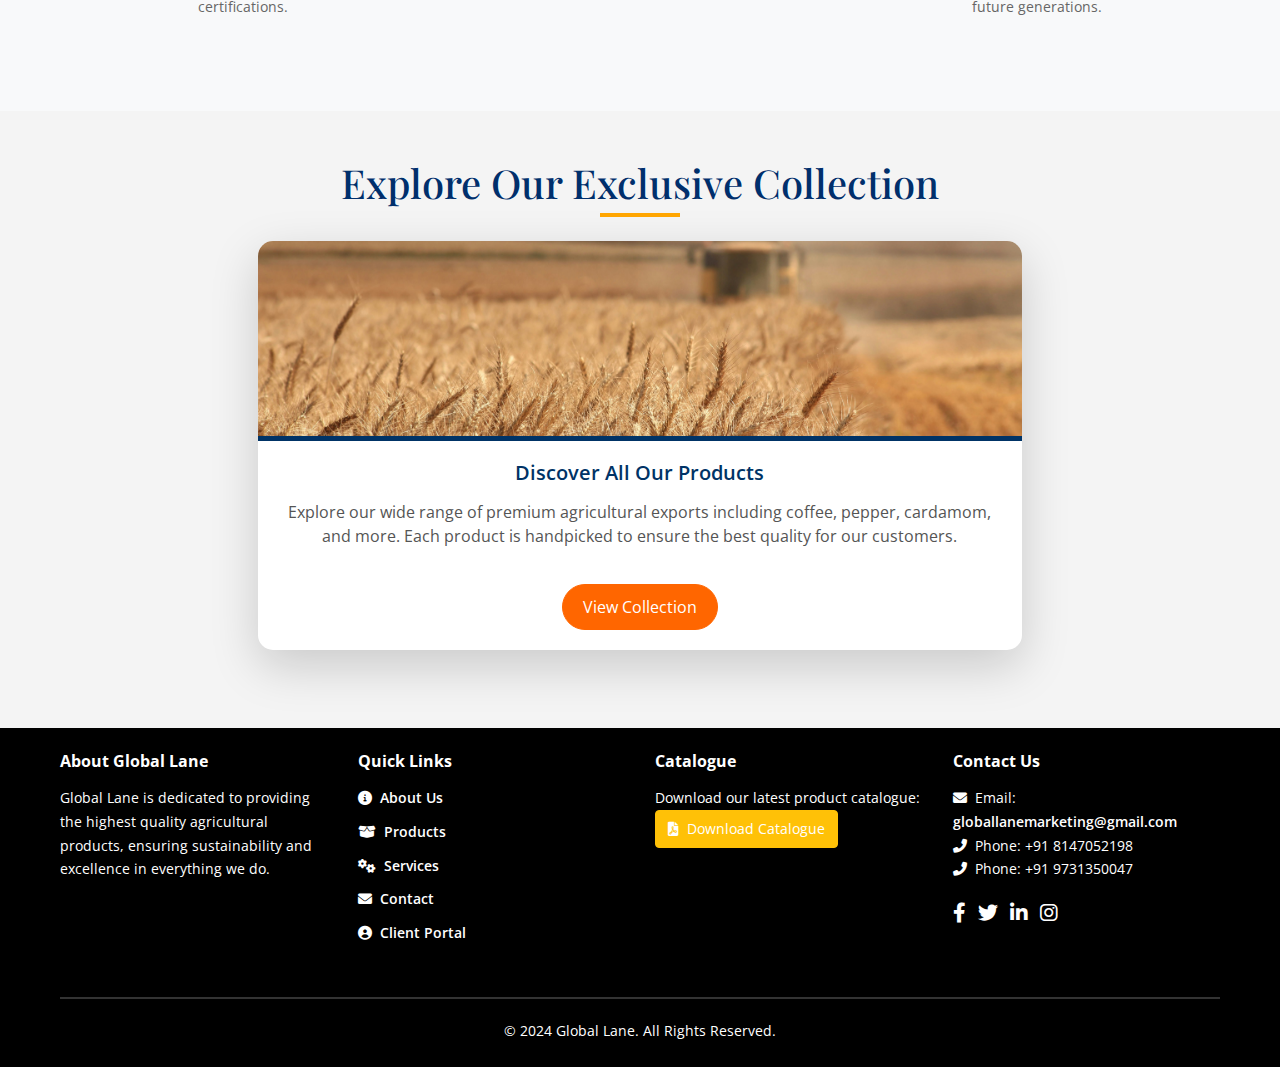
==== commit 7ae01b5f: "hari" ====
--- a/index.html
+++ b/index.html
@@ -22,7 +22,7 @@
 </head>
 
 <body>
-    <!-- Navigation Bar -->
+   
     <nav class="navbar navbar-expand-lg navbar-light bg-light sticky-top">
         <a class="navbar-brand" href="#">
             <img src="Globallane.png" alt="Global Lane Logo" class="logo mr-2"> Global Lane 
@@ -71,17 +71,17 @@
         </div>
     </nav>
     
-    <!-- Enhanced Hero Section -->
+  
     <section class="hero position-relative">
         <div class="hero-content text-center">
             <h1>Welcome to Global Lane</h1>
             <p>Where Agricultural Excellence Meets Global Reach</p>
             <a href="products.html" class="btn btn-primary">Explore Our Collection</a>
         </div>
-        <div class="overlay"></div> <!-- Add an overlay for a more stylish look -->
+        <div class="overlay"></div> 
     </section>
 
-   <!-- About Us Summary -->
+  
 <section class="about-us py-5">
     <div class="container text-center">
         <h2>About Global Lane</h2>
@@ -94,7 +94,7 @@
 </section>
 
 
-    <!-- Key Services -->
+    
     <section class="services py-5 bg-light">
         <div class="container">
             <h2 class="text-center">Our Services</h2>
@@ -118,9 +118,7 @@
         </div>
     </section>
 
-    <!-- Collection Section -->
-    <!-- Our Collection Section -->
-<!-- Our Collection Section -->
+
 <section id="collection" class="py-5 text-center">
     <div class="container">
         <h2 class="mb-4">Explore Our Exclusive Collection</h2>
@@ -214,7 +212,7 @@
                 <div class="col-md-3">
                     <h5>Catalogue</h5>
                     <p>Download our latest product catalogue:</p>
-                    <a href="path-to-your-catalogue.pdf" class="btn btn-warning text-black" download>
+                    <a href="Global lane internationals (5).pdf" class="btn btn-warning text-black" download>
                         <i class="fas fa-file-pdf mr-2 text-black"></i>Download Catalogue
                     </a>
                 </div>
@@ -223,7 +221,7 @@
                     <h5>Contact Us</h5>
                     <p><i class="fas fa-envelope mr-2"></i>Email: <a href="mailto:globallanemarketing@gmail.com" class="text-white">globallanemarketing@gmail.com</a></p>
                     <p><i class="fas fa-phone-alt mr-2"></i>Phone: +91 8147052198</p>
-                    <p><i class="fas fa-phone-alt mr-2"></i>Phone: +966 564427890</p>
+                    <p><i class="fas fa-phone-alt mr-2"></i>Phone: +91 9731350047</p>
                     <div class="social-icons">
                         <a href="#" class="text-white mr-2"><i class="fab fa-facebook-f"></i></a>
                         <a href="#" class="text-white mr-2"><i class="fab fa-twitter"></i></a>
@@ -241,7 +239,7 @@
     
     
 
-<!-- Scripts -->
+
 <script src="https://code.jquery.com/jquery-3.5.1.slim.min.js"></script>
 <script src="https://cdn.jsdelivr.net/npm/@popperjs/core@2.5.2/dist/umd/popper.min.js"></script>
 <script src="https://stackpath.bootstrapcdn.com/bootstrap/4.5.2/js/bootstrap.min.js"></script>
